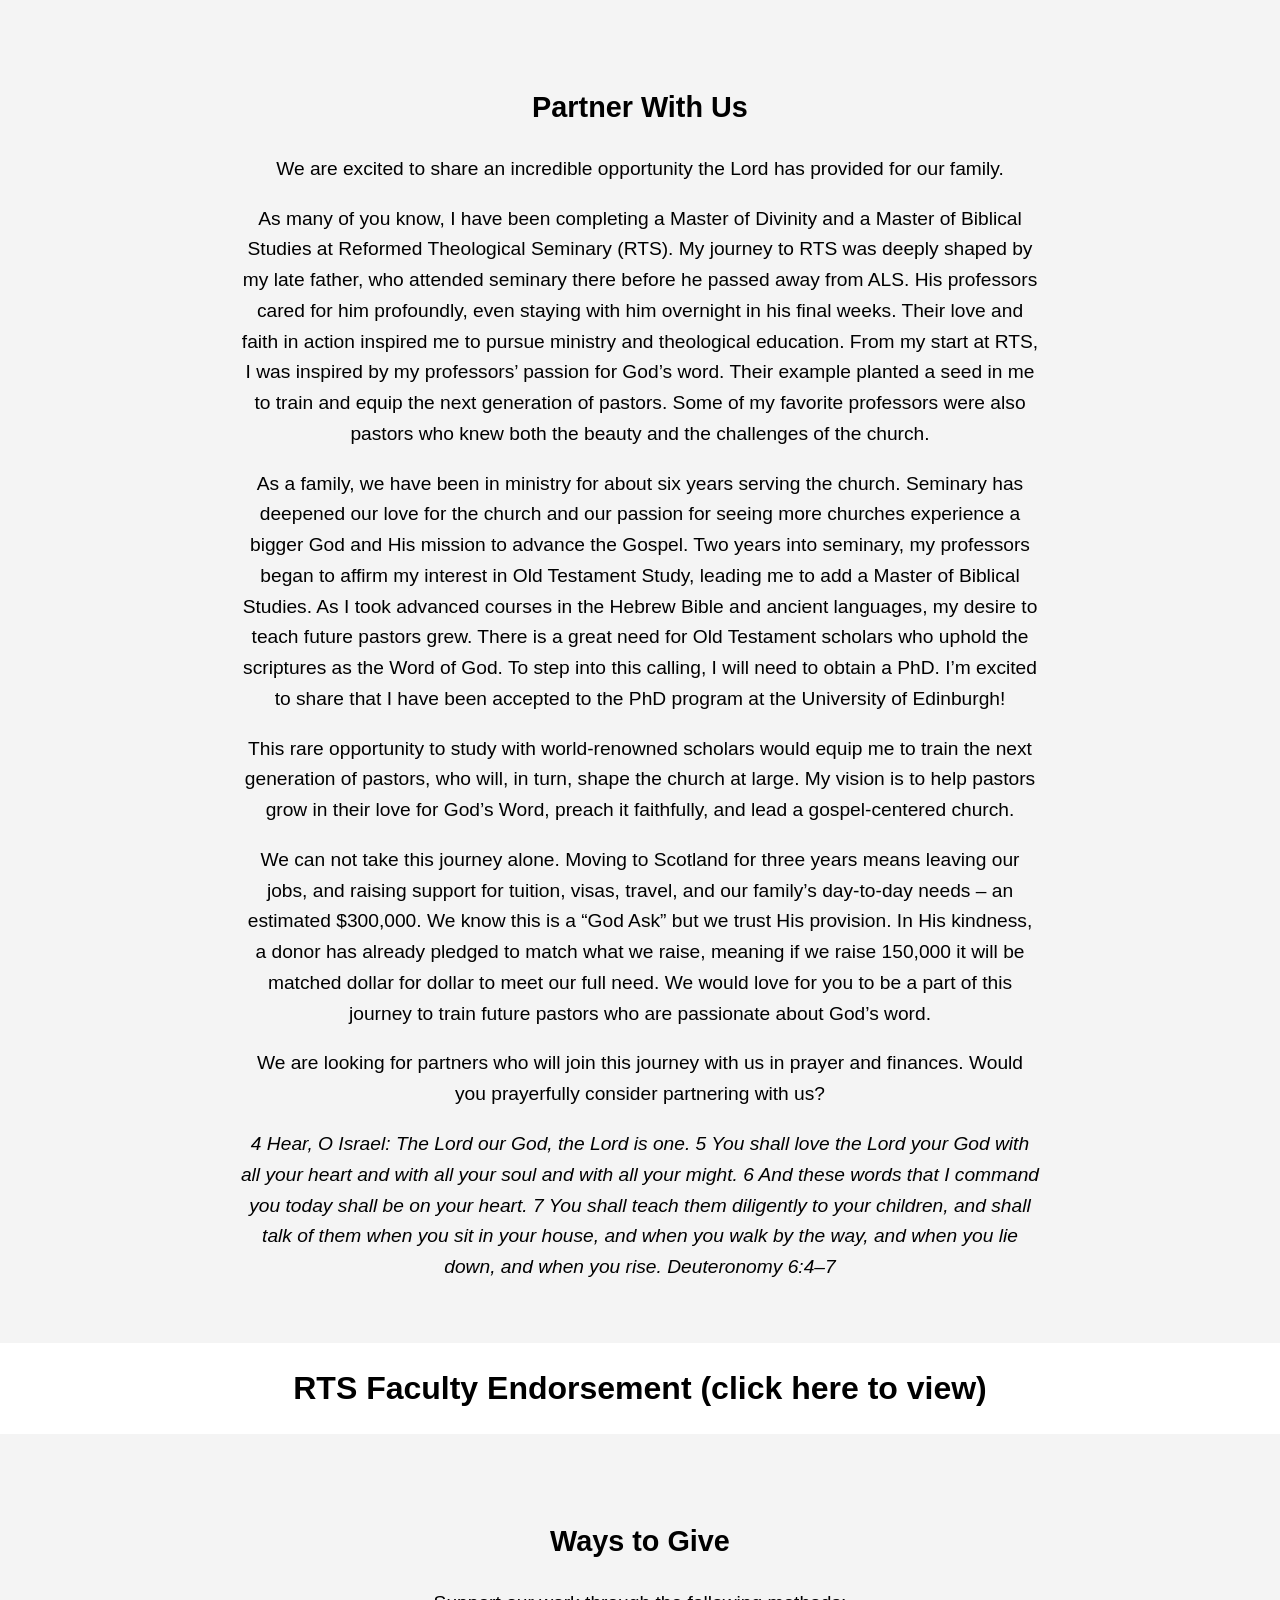
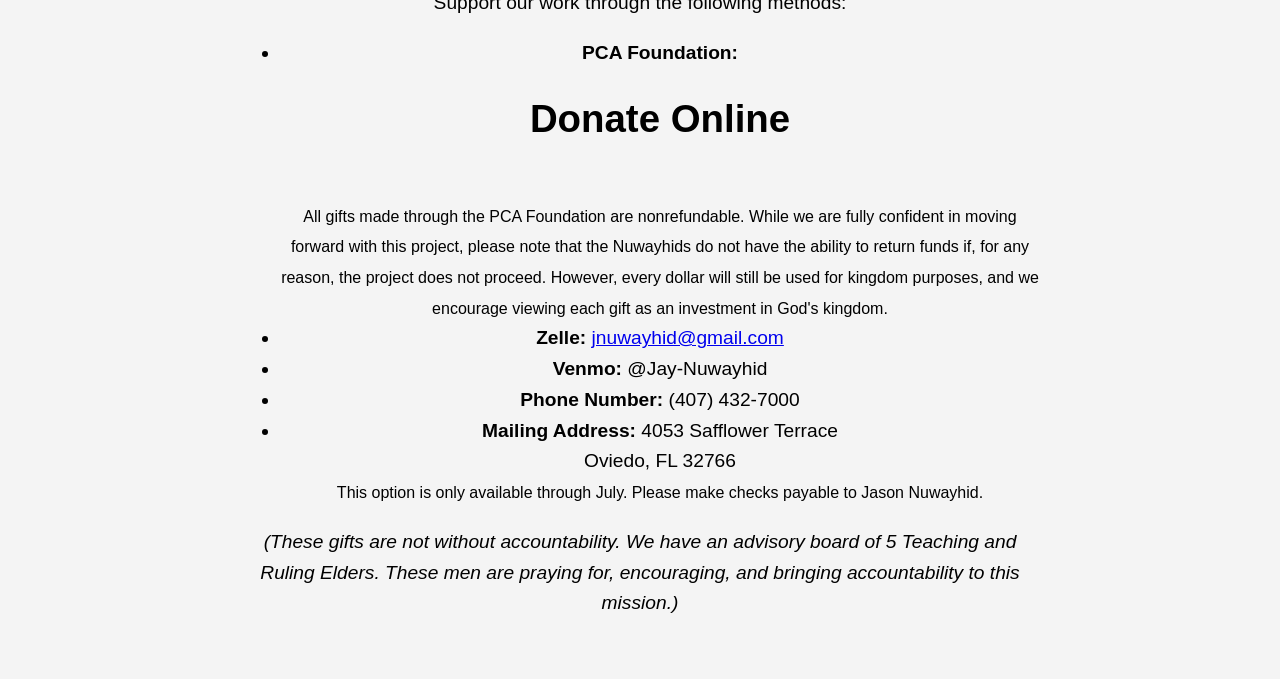
==== index.html @ f7f2bdb0 "Update index.html" ====
<!DOCTYPE html>
<html lang="en">
    <head>
        <meta charset="UTF-8" />
        <meta name="viewport" content="width=device-width, initial-scale=1.0" />
        <title>Support Us</title>
        <style>
            body {
                font-family: Arial, sans-serif;
                margin: 0;
                padding: 0;
                line-height: 1.6;
                text-align: center;
            }

            .hero h1 {
                font-size: 2.5em;
                margin: 0;
                color: black;
                z-index: 1; /* Keeps text above the overlay */
            }

            /* About Section */
            .about {
                background-color: #f4f4f4;
                padding: 60px 20px;
            }

            .about .container {
                max-width: 800px;
                margin: auto;
                font-size: 1.2em;
            }

            /* Giving Section */
            .giving {
                background-color: #333;
                color: white;
                padding: 60px 20px;
            }

            .giving .container {
                max-width: 600px;
                margin: auto;
                font-size: 1.2em;
            }

            .giving ul {
                list-style: none;
                padding: 0;
            }

            .giving li {
                font-size: 1.2em;
                margin: 10px 0;
            }

            .download-link {
                display: block; /* Makes it behave like an h2 */
                font-size: 2em; /* Same size as h2 */
                font-weight: bold; /* Matches h2 styling */
                text-decoration: none; /* Removes default underline */
                color: black; /* Change color as needed */
                margin: 20px 0; /* Spacing like an h2 */
            }

            .download-link:hover {
                color: darkblue; /* Change color on hover */
                text-decoration: underline; /* Optional hover effect */
            }

            /* Mobile-Friendly Adjustments */
            @media (max-width: 768px) {
                .hero {
                    padding: 12vh 10px;
                }

                .about,
                .giving {
                    padding: 40px 15px; /* Reducing padding for smaller screens */
                }

                .about .container,
                .giving .container {
                    font-size: 1em; /* Adjusting text size */
                }

                .giving li {
                    font-size: 1em;
                }
            }
        </style>
    </head>
    <body>
        <!-- Text Section -->
        <section class="about">
            <div class="container">
                <h1>Partner With Us</h1>
                <p>
                    We are excited to share an incredible opportunity the Lord
                    has provided for our family.
                </p>
                <p>
                    As many of you know, I have been completing a Master of
                    Divinity and a Master of Biblical Studies at Reformed
                    Theological Seminary (RTS). My journey to RTS was deeply
                    shaped by my late father, who attended seminary there before
                    he passed away from ALS. His professors cared for him
                    profoundly, even staying with him overnight in his final
                    weeks. Their love and faith in action inspired me to pursue
                    ministry and theological education. From my start at RTS, I
                    was inspired by my professors’ passion for God’s word. Their
                    example planted a seed in me to train and equip the next
                    generation of pastors. Some of my favorite professors were
                    also pastors who knew both the beauty and the challenges of
                    the church.
                </p>
                <p>
                    As a family, we have been in ministry for about six years
                    serving the church. Seminary has deepened our love for the
                    church and our passion for seeing more churches experience a
                    bigger God and His mission to advance the Gospel. Two years
                    into seminary, my professors began to affirm my interest in
                    Old Testament Study, leading me to add a Master of Biblical
                    Studies. As I took advanced courses in the Hebrew Bible and
                    ancient languages, my desire to teach future pastors grew.
                    There is a great need for Old Testament scholars who uphold
                    the scriptures as the Word of God. To step into this
                    calling, I will need to obtain a PhD. I’m excited to share
                    that I have been accepted to the PhD program at the
                    University of Edinburgh!
                </p>
                <p>
                    This rare opportunity to study with world-renowned scholars
                    would equip me to train the next generation of pastors, who
                    will, in turn, shape the church at large. My vision is to
                    help pastors grow in their love for God’s Word, preach it
                    faithfully, and lead a gospel-centered church.
                </p>
                <p>
                    We can not take this journey alone. Moving to Scotland for
                    three years means leaving our jobs, and raising support for
                    tuition, visas, travel, and our family’s day-to-day needs –
                    an estimated $300,000. We know this is a “God Ask” but we
                    trust His provision. In His kindness, a donor has already
                    pledged to match what we raise, meaning if we raise 150,000
                    it will be matched dollar for dollar to meet our full need.
                    We would love for you to be a part of this journey to train
                    future pastors who are passionate about God’s word.
                </p>
                <p>
                    We are looking for partners who will join this journey with
                    us in prayer and finances. Would you prayerfully consider
                    partnering with us?
                </p>
                <i>
                    4 Hear, O Israel: The Lord our God, the Lord is one. 5 You
                    shall love the Lord your God with all your heart and with
                    all your soul and with all your might. 6 And these words
                    that I command you today shall be on your heart. 7 You shall
                    teach them diligently to your children, and shall talk of
                    them when you sit in your house, and when you walk by the
                    way, and when you lie down, and when you rise. Deuteronomy
                    6:4–7
                </i>
            </div>
        </section>

        <!-- Embedded PDF Section -->
        <section class="pdf-section">
            <div class="container">
                <a
                    href="[data-uri]
"
                    download="Reformed-Theological-Seminary-Faculty-Endorsement.pdf"
                    class="download-link"
                >
                    RTS Faculty Endorsement (click here to view)
                </a>
            </div>
        </section>

        <!-- Giving Section -->
        <section class="about">
            <div class="container">
                <h2>Ways to Give</h2>
                <p>Support our work through the following methods:</p>
                <ul>
                    <li>
                        <strong>PCA Foundation:</strong> 
                        <a href="https://host.nxt.blackbaud.com/donor-form?svcid=renxt&formId=2c463266-2988-4151-af8c-14cacacb6138&envid=p-n4kASYOxXUincrNabtZ3Xg&zone=usa" target="_blank" rel="noopener noreferrer" class="download-link">
                            Donate Online
                        </a>
                        <br />
                        <small>
                            All gifts made through the PCA Foundation are nonrefundable. While we are fully confident in moving forward with this project, please note that the Nuwayhids do not have the ability to return funds if, for any reason, the project does not proceed. However, every dollar will still be used for kingdom purposes, and we encourage viewing each gift as an investment in God's kingdom.
                        </small>
                    </li>
                    <li><strong>Zelle:</strong> <a href="mailto:jnuwayhid@gmail.com">jnuwayhid@gmail.com</a></li>
                    <li><strong>Venmo:</strong> @Jay-Nuwayhid</li>
                    <li><strong>Phone Number:</strong> (407) 432-7000</li>
                    <li>
                        <strong>Mailing Address:</strong> 4053 Safflower Terrace<br />
                        Oviedo, FL 32766<br />
                        <small>This option is only available through July. Please make checks payable to Jason Nuwayhid.</small>
                    </li>
                </ul>
                <i>
                    (These gifts are not without accountability. We have an advisory board of 5 Teaching and Ruling Elders. These men are praying for, encouraging, and bringing accountability to this mission.)
                </i>
            </div>
        </section>
    </body>
</html>
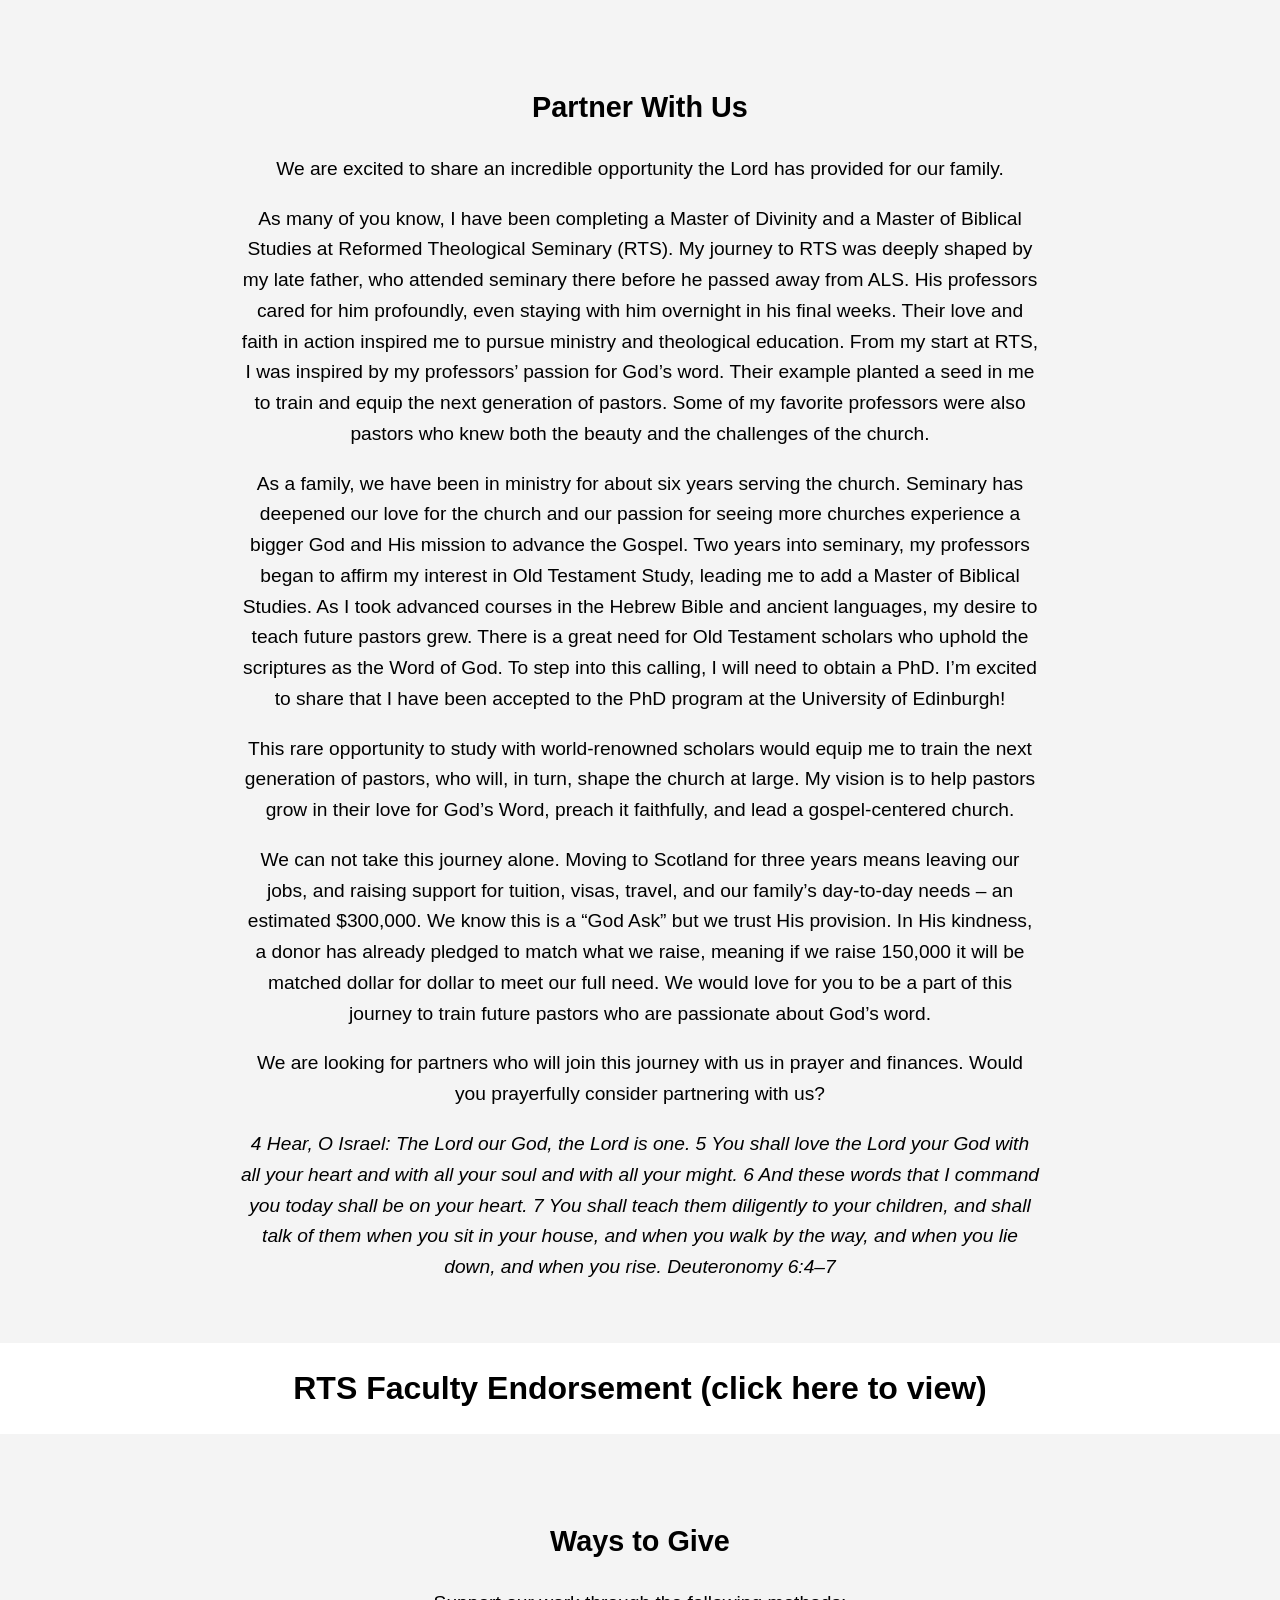
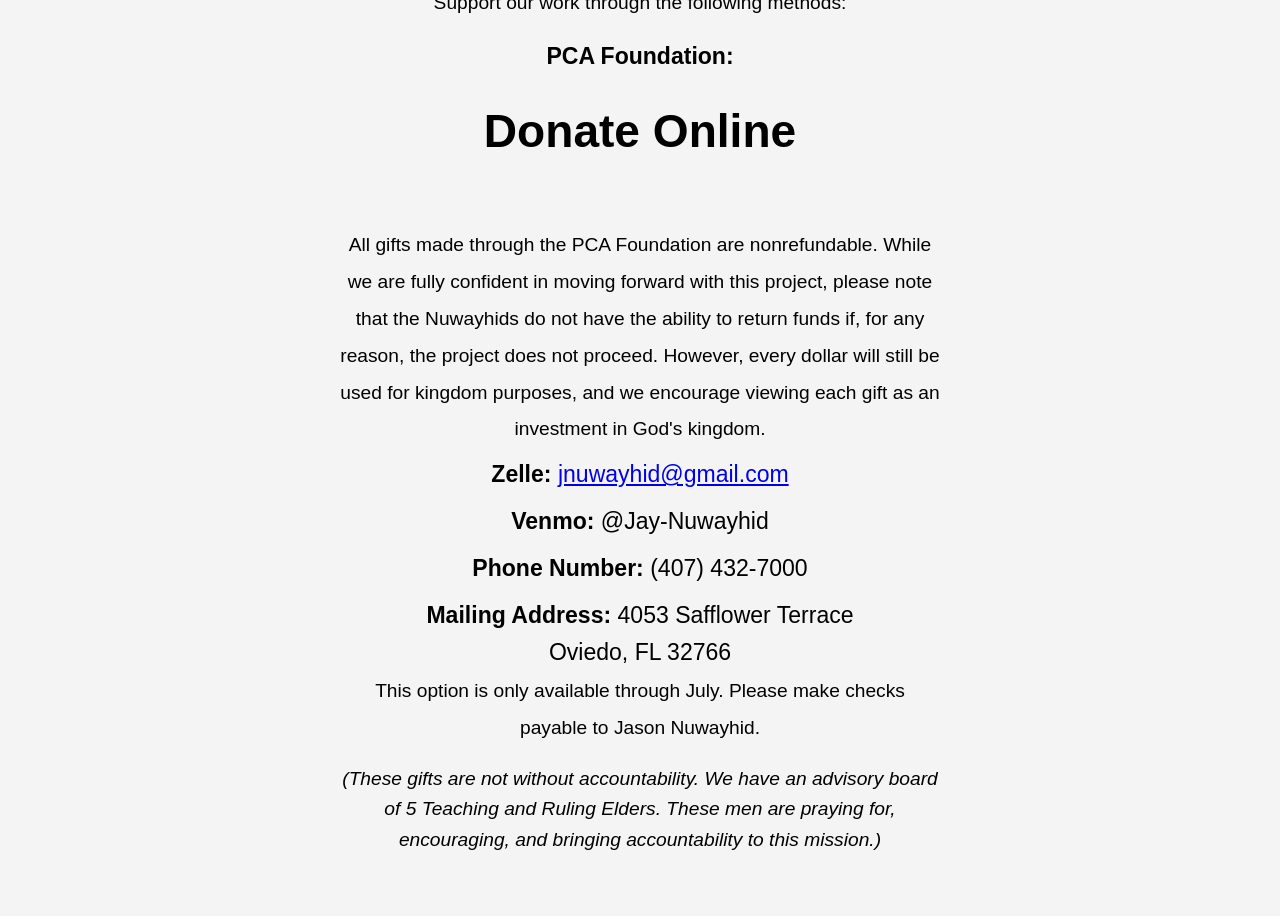
==== commit 4c55b3bd: "Update index.html" ====
--- a/index.html
+++ b/index.html
@@ -34,8 +34,7 @@
 
             /* Giving Section */
             .giving {
-                background-color: #333;
-                color: white;
+                background-color: #f4f4f4;
                 padding: 60px 20px;
             }
 
@@ -181,7 +180,7 @@
         </section>
 
         <!-- Giving Section -->
-        <section class="about">
+        <section class="giving">
             <div class="container">
                 <h2>Ways to Give</h2>
                 <p>Support our work through the following methods:</p>
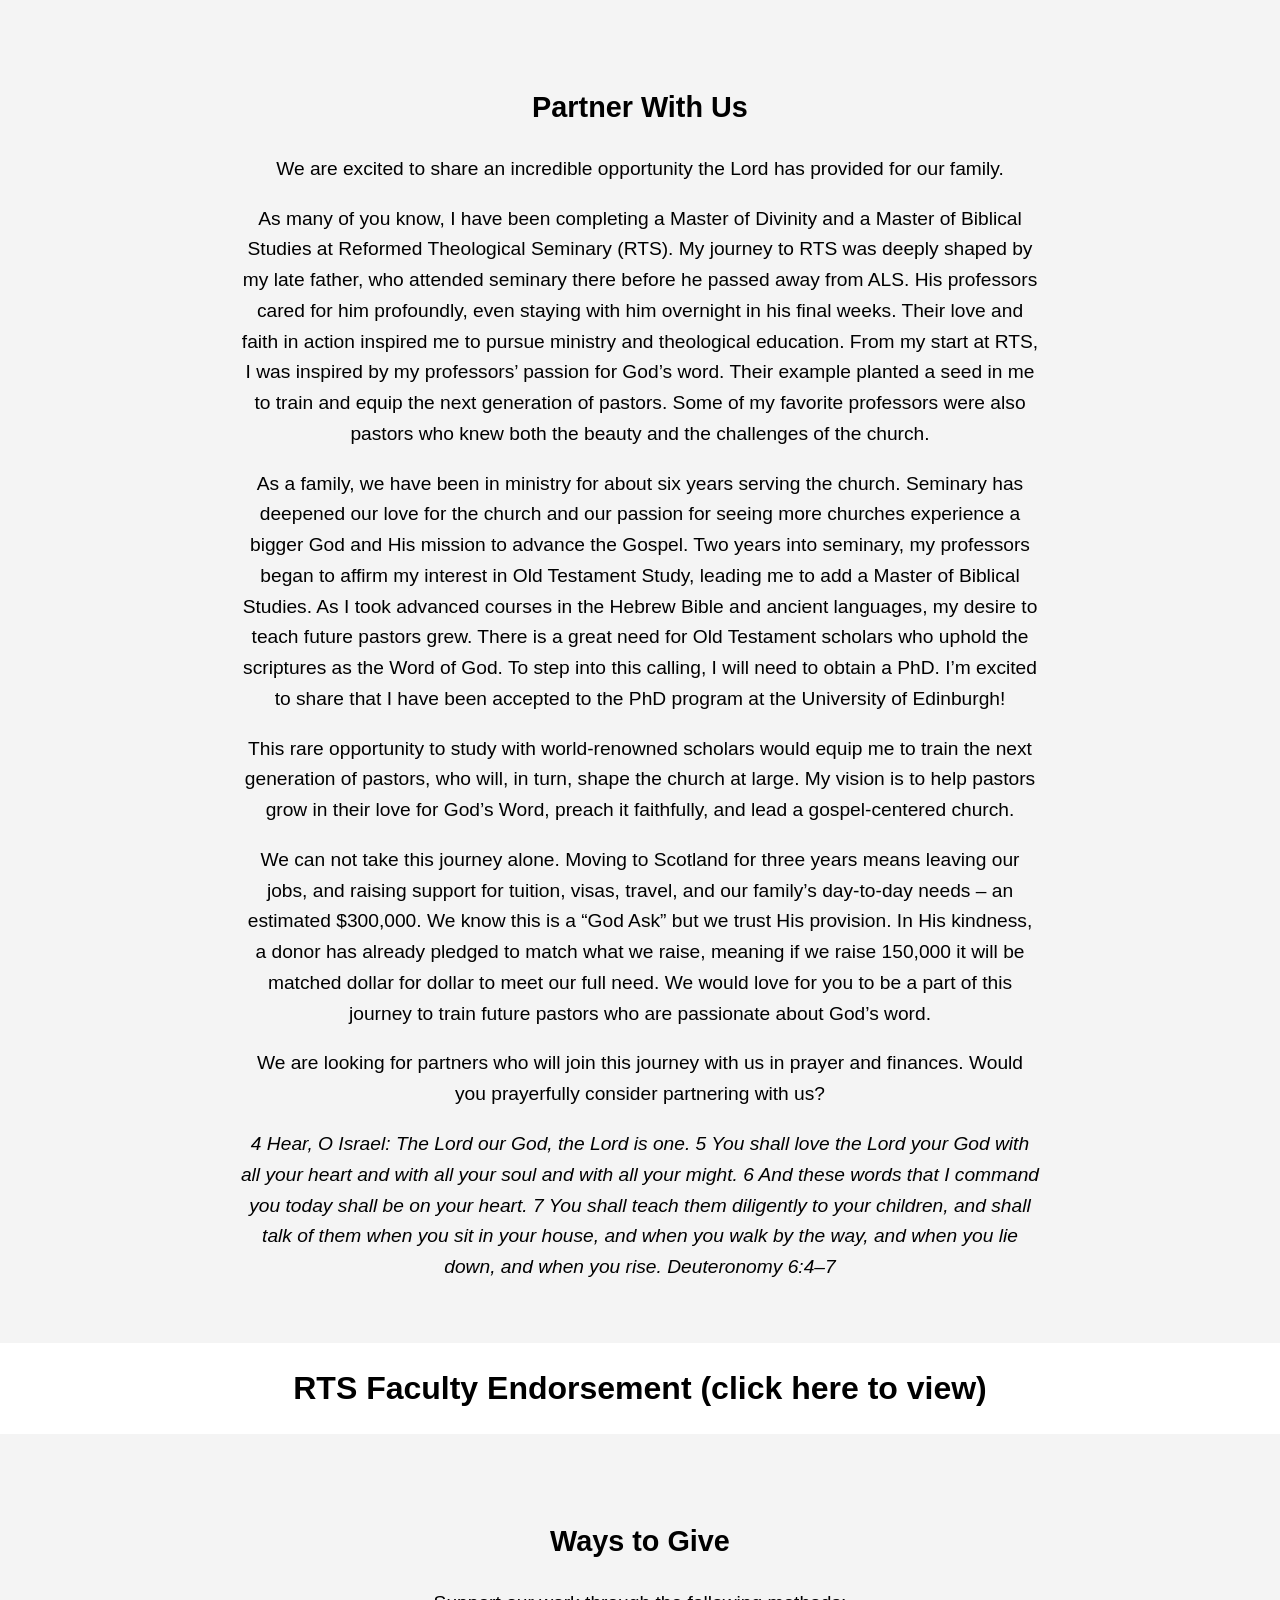
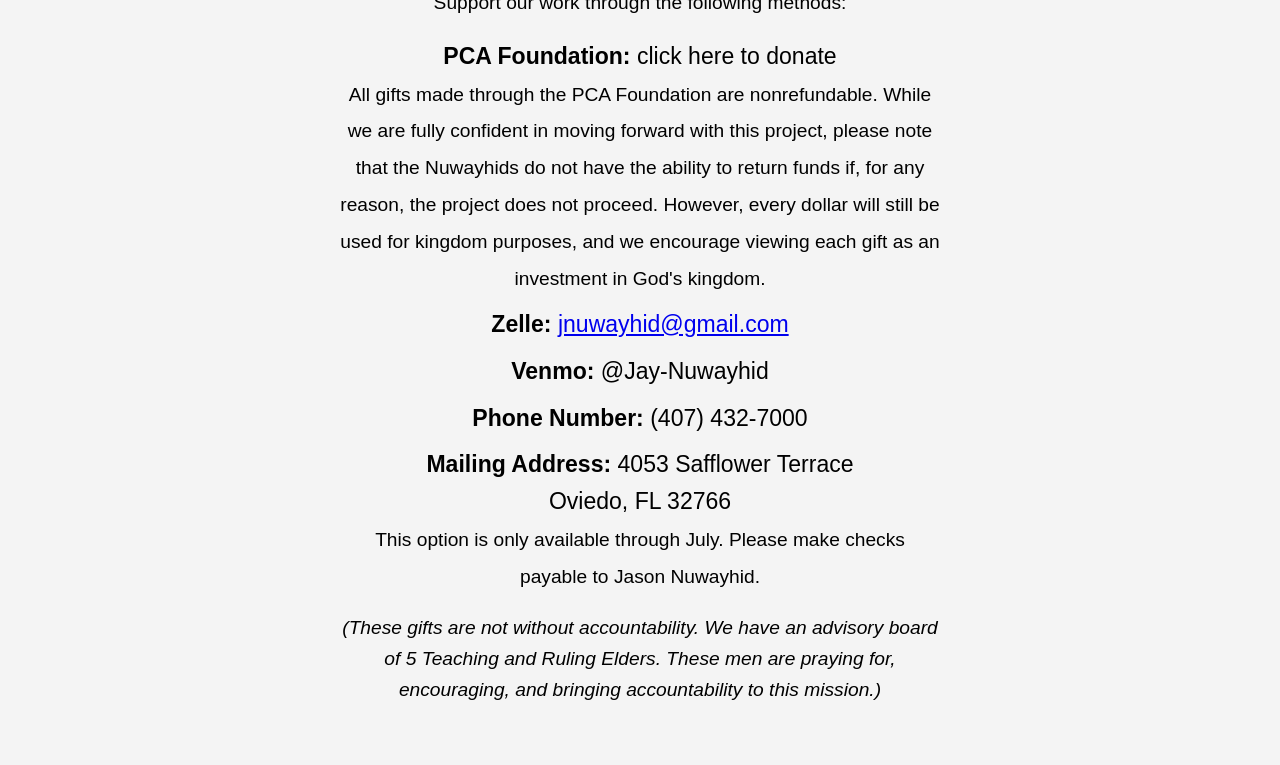
==== commit 3c56cb95: "Update index.html" ====
--- a/index.html
+++ b/index.html
@@ -54,6 +54,15 @@
                 margin: 10px 0;
             }
 
+            .download-link1 {
+                text-decoration: none; /* Removes default underline */
+                color: black; /* Change color as needed */
+            }
+            .download-link1:hover {
+                color: darkblue; /* Change color on hover */
+                text-decoration: underline; /* Optional hover effect */
+            }
+
             .download-link {
                 display: block; /* Makes it behave like an h2 */
                 font-size: 2em; /* Same size as h2 */
@@ -187,8 +196,8 @@
                 <ul>
                     <li>
                         <strong>PCA Foundation:</strong> 
-                        <a href="https://host.nxt.blackbaud.com/donor-form?svcid=renxt&formId=2c463266-2988-4151-af8c-14cacacb6138&envid=p-n4kASYOxXUincrNabtZ3Xg&zone=usa" target="_blank" rel="noopener noreferrer" class="download-link">
-                            Donate Online
+                        <a href="https://host.nxt.blackbaud.com/donor-form?svcid=renxt&formId=2c463266-2988-4151-af8c-14cacacb6138&envid=p-n4kASYOxXUincrNabtZ3Xg&zone=usa" target="_blank" rel="noopener noreferrer" class="download-link1">
+                            click here to donate
                         </a>
                         <br />
                         <small>
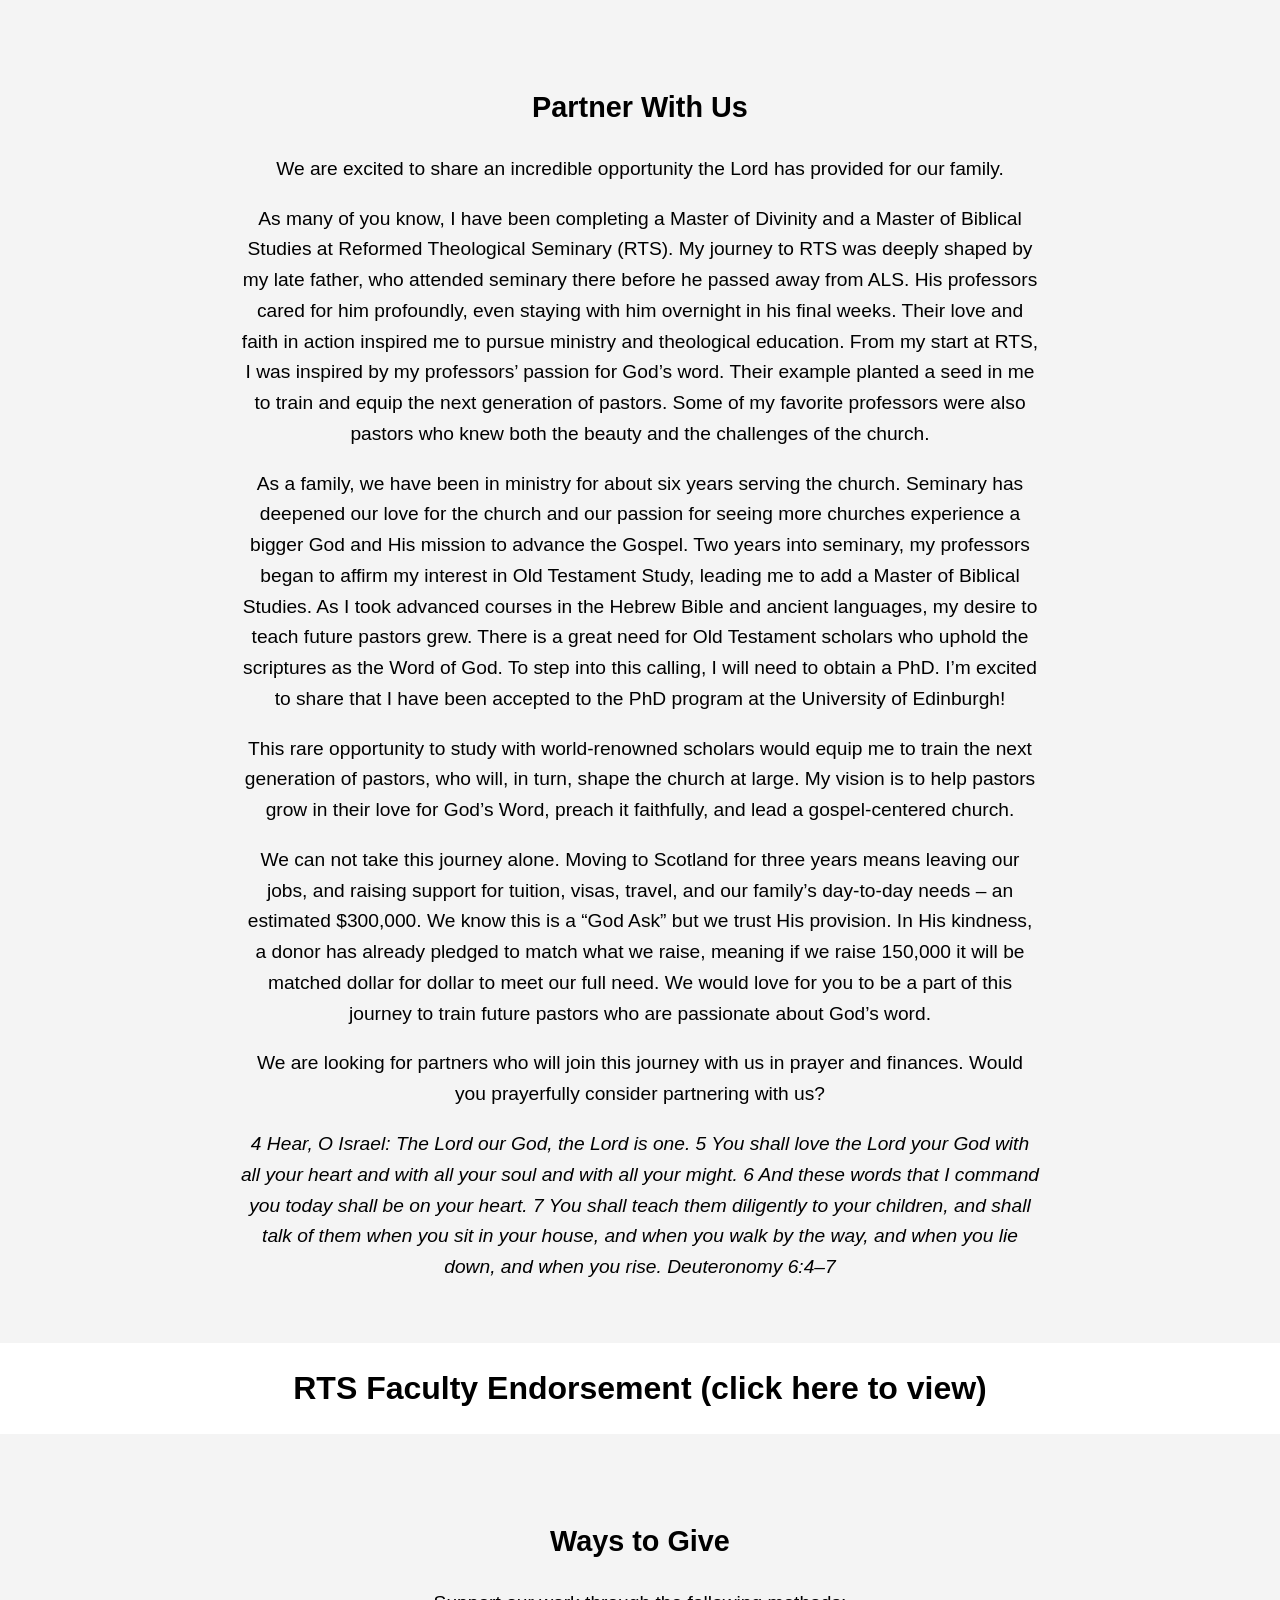
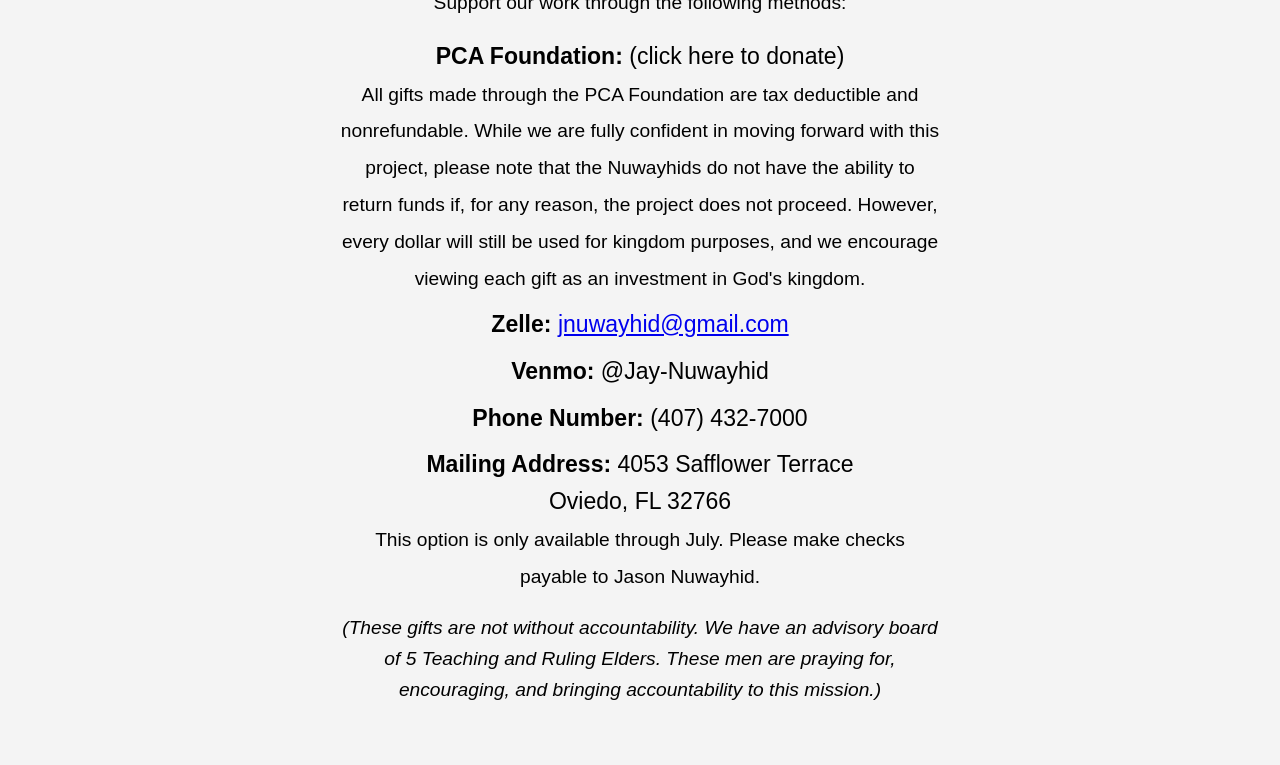
==== commit 7edacba9: "Update index.html" ====
--- a/index.html
+++ b/index.html
@@ -195,13 +195,13 @@
                 <p>Support our work through the following methods:</p>
                 <ul>
                     <li>
-                        <strong>PCA Foundation:</strong> 
                         <a href="https://host.nxt.blackbaud.com/donor-form?svcid=renxt&formId=2c463266-2988-4151-af8c-14cacacb6138&envid=p-n4kASYOxXUincrNabtZ3Xg&zone=usa" target="_blank" rel="noopener noreferrer" class="download-link1">
-                            click here to donate
+                            <strong>PCA Foundation:</strong> 
+                            (click here to donate)
                         </a>
                         <br />
                         <small>
-                            All gifts made through the PCA Foundation are nonrefundable. While we are fully confident in moving forward with this project, please note that the Nuwayhids do not have the ability to return funds if, for any reason, the project does not proceed. However, every dollar will still be used for kingdom purposes, and we encourage viewing each gift as an investment in God's kingdom.
+                            All gifts made through the PCA Foundation are tax deductible and nonrefundable. While we are fully confident in moving forward with this project, please note that the Nuwayhids do not have the ability to return funds if, for any reason, the project does not proceed. However, every dollar will still be used for kingdom purposes, and we encourage viewing each gift as an investment in God's kingdom.
                         </small>
                     </li>
                     <li><strong>Zelle:</strong> <a href="mailto:jnuwayhid@gmail.com">jnuwayhid@gmail.com</a></li>
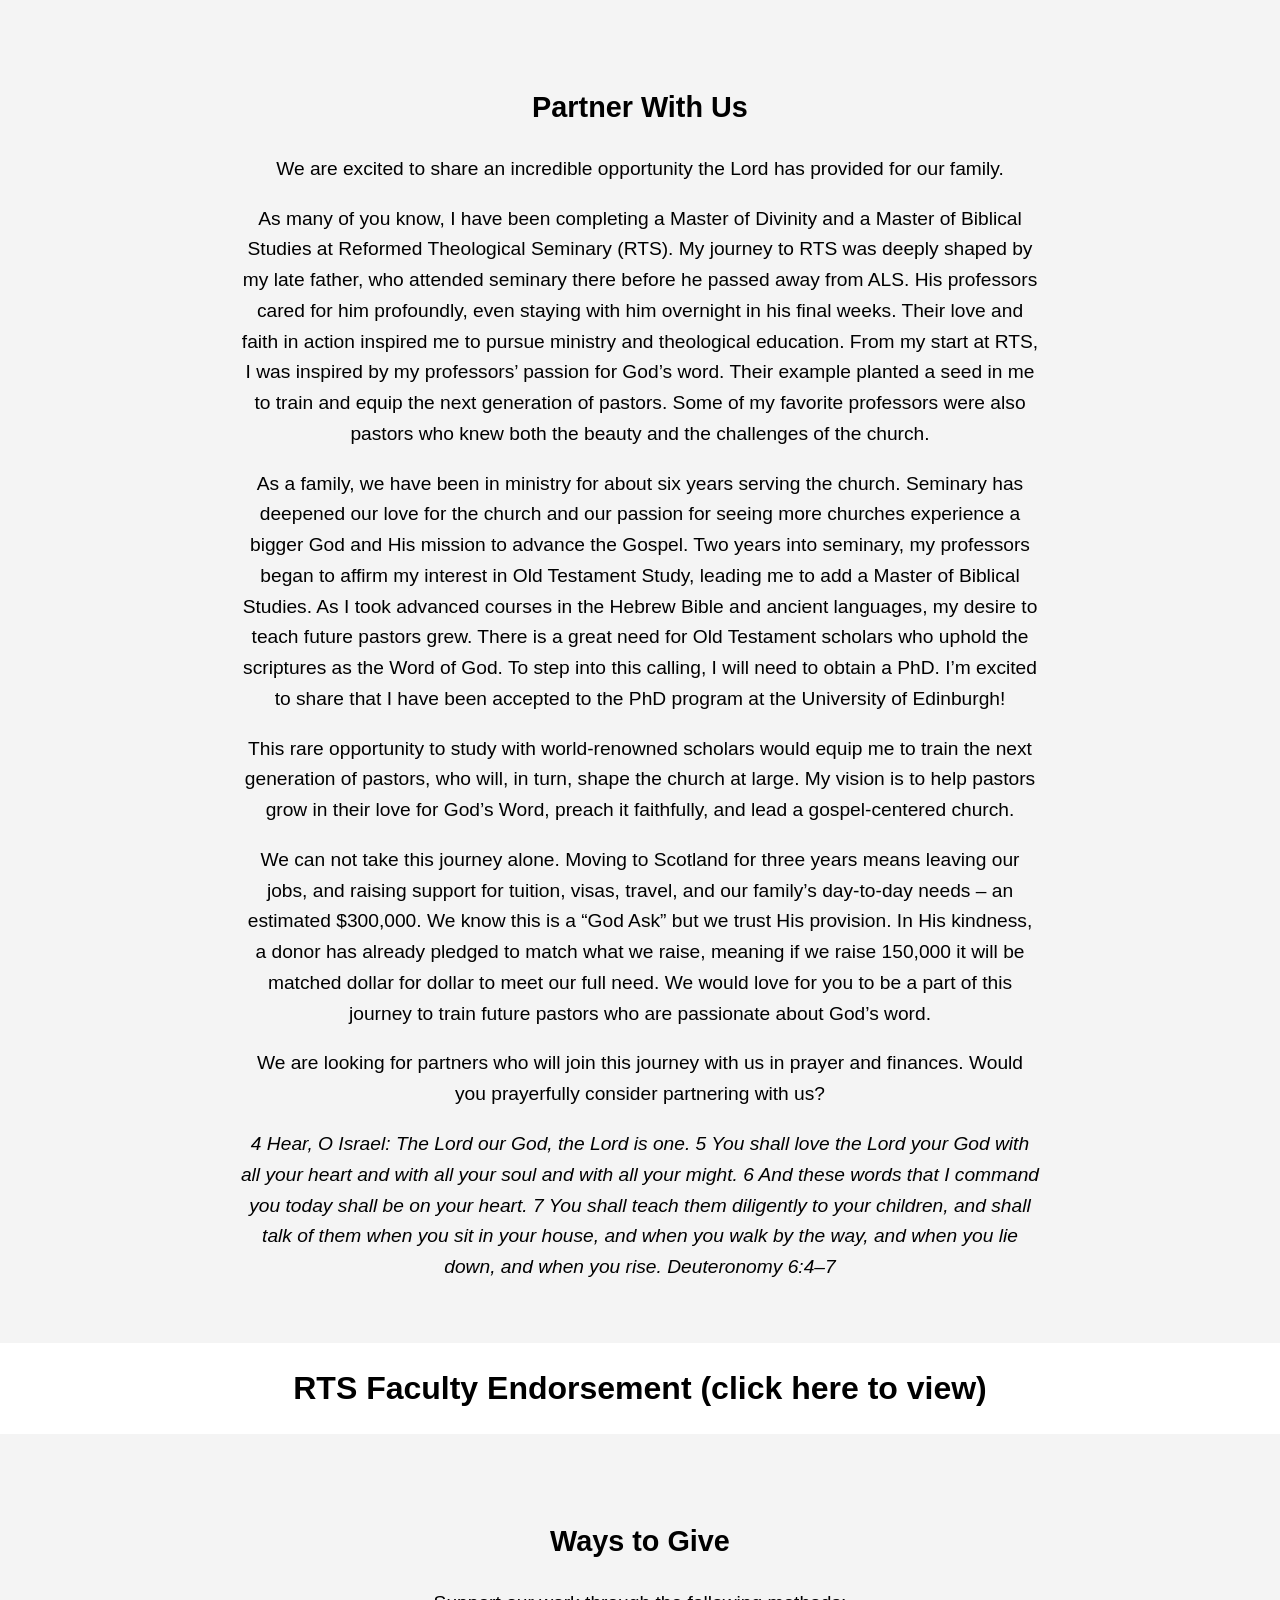
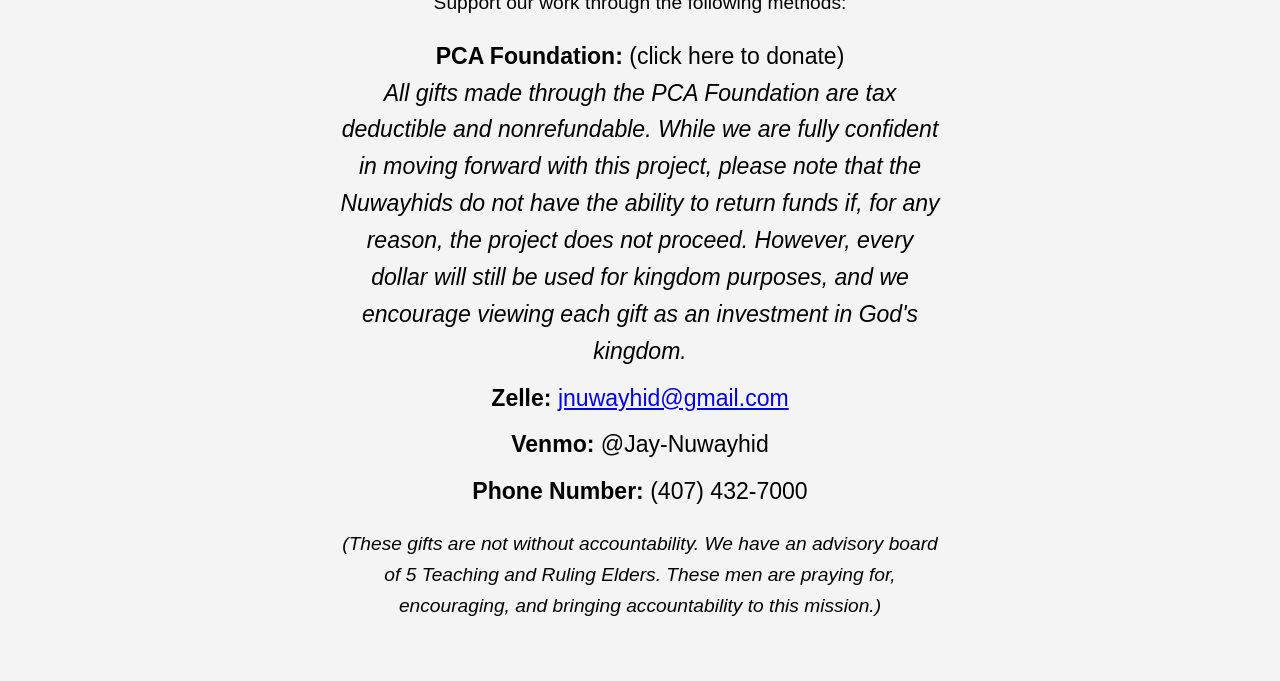
==== commit ec1ce7b3: "Update index.html" ====
--- a/index.html
+++ b/index.html
@@ -200,18 +200,13 @@
                             (click here to donate)
                         </a>
                         <br />
-                        <small>
+                        <i>
                             All gifts made through the PCA Foundation are tax deductible and nonrefundable. While we are fully confident in moving forward with this project, please note that the Nuwayhids do not have the ability to return funds if, for any reason, the project does not proceed. However, every dollar will still be used for kingdom purposes, and we encourage viewing each gift as an investment in God's kingdom.
-                        </small>
+                        </i>
                     </li>
                     <li><strong>Zelle:</strong> <a href="mailto:jnuwayhid@gmail.com">jnuwayhid@gmail.com</a></li>
                     <li><strong>Venmo:</strong> @Jay-Nuwayhid</li>
                     <li><strong>Phone Number:</strong> (407) 432-7000</li>
-                    <li>
-                        <strong>Mailing Address:</strong> 4053 Safflower Terrace<br />
-                        Oviedo, FL 32766<br />
-                        <small>This option is only available through July. Please make checks payable to Jason Nuwayhid.</small>
-                    </li>
                 </ul>
                 <i>
                     (These gifts are not without accountability. We have an advisory board of 5 Teaching and Ruling Elders. These men are praying for, encouraging, and bringing accountability to this mission.)
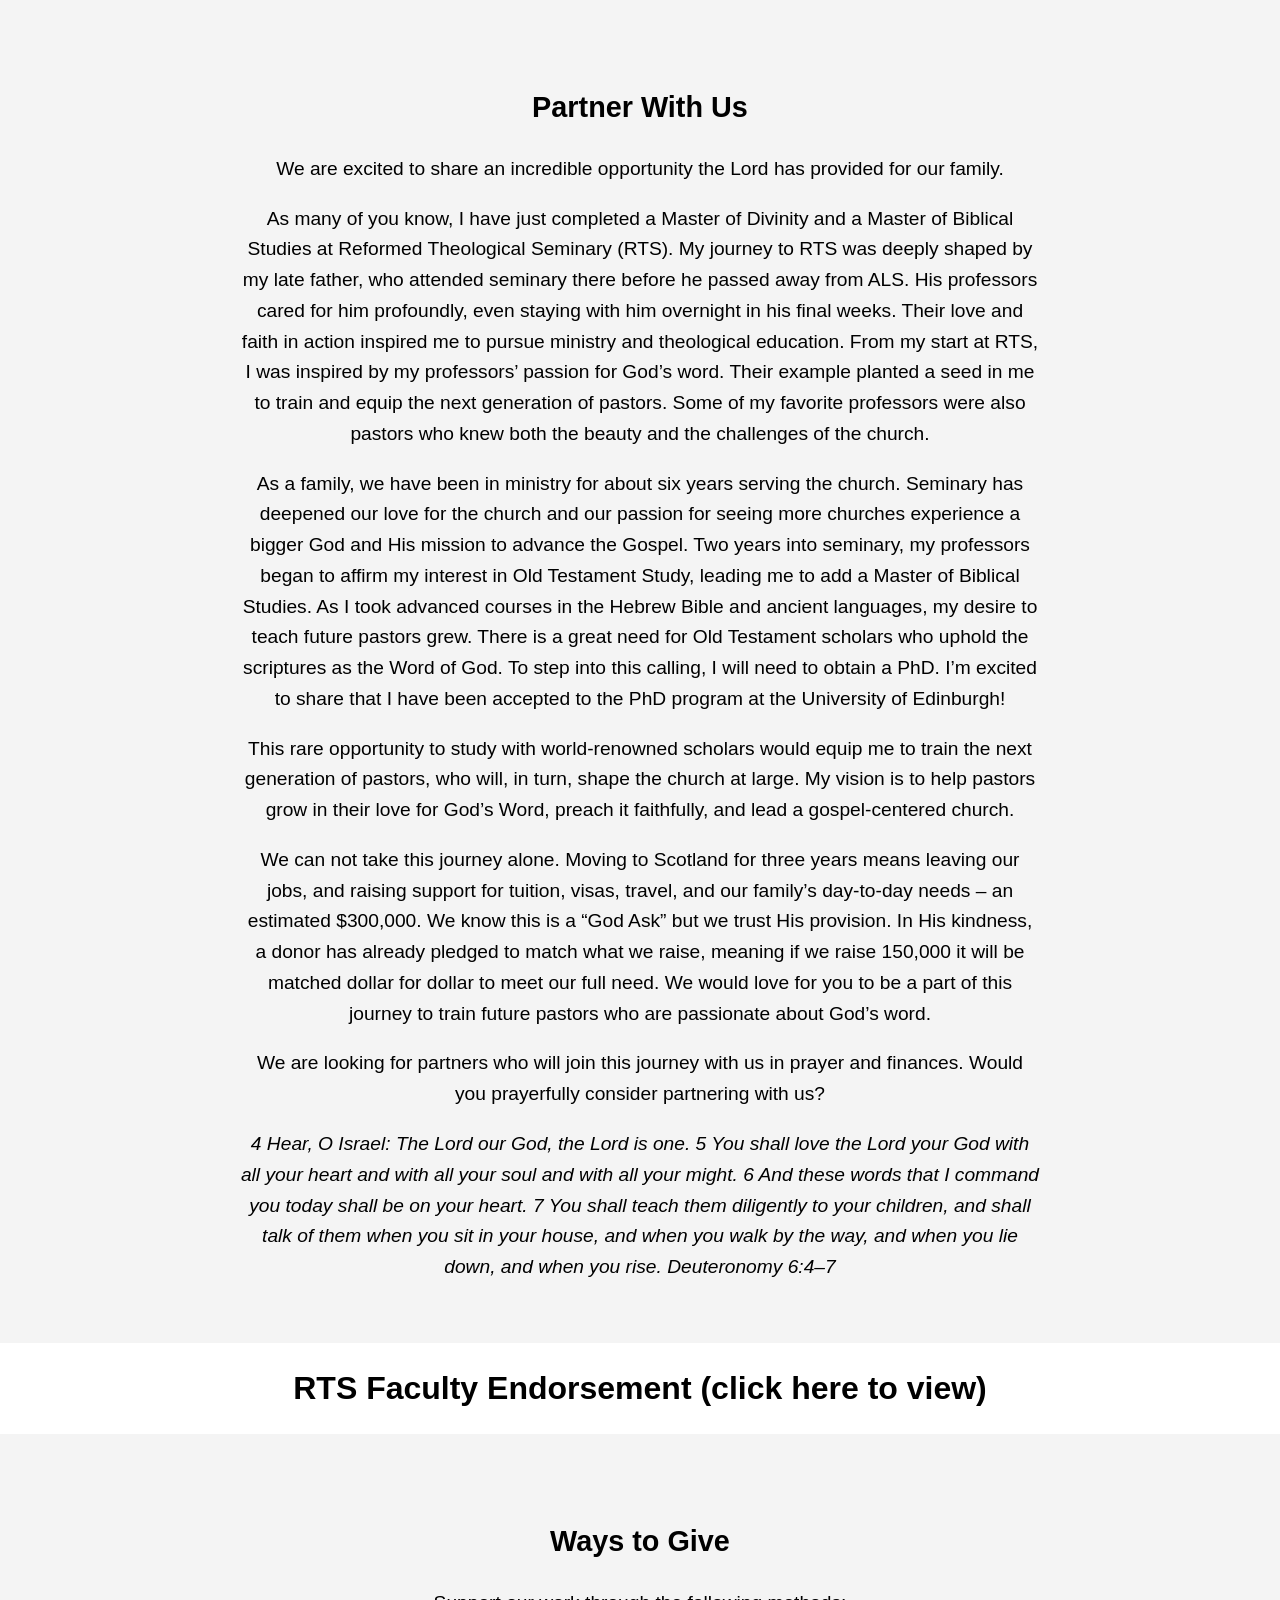
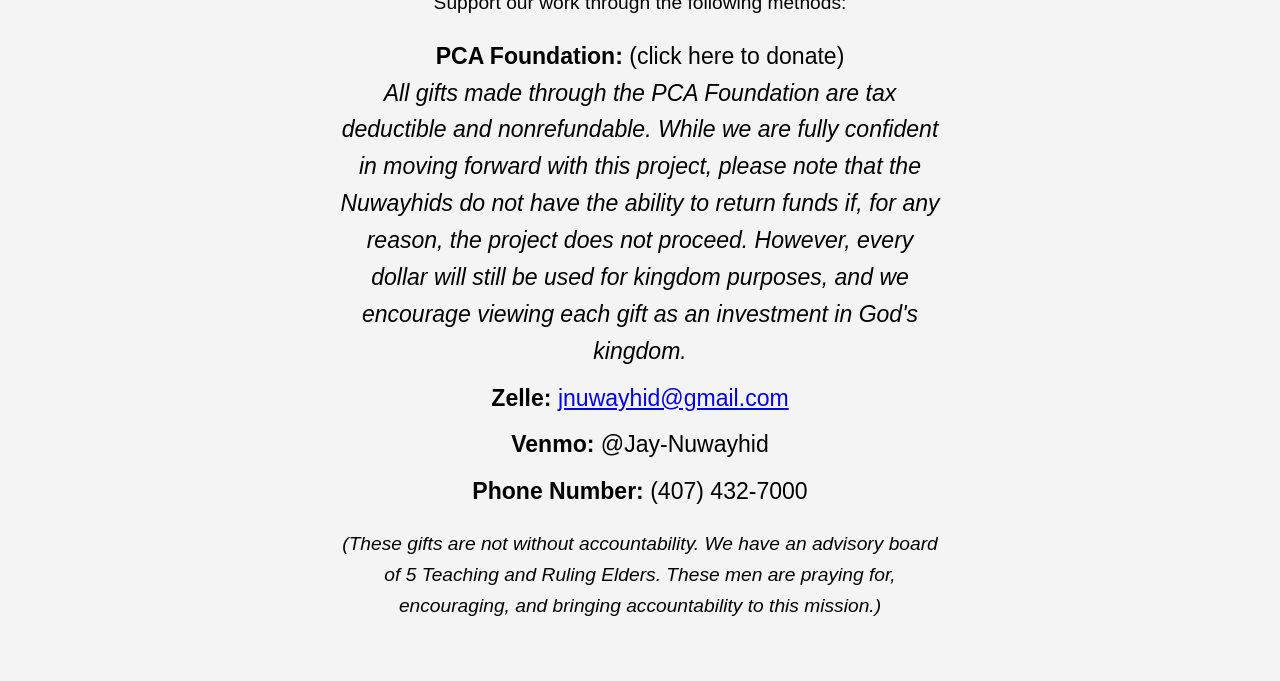
==== commit e9f7ac4e: "Update index.html" ====
--- a/index.html
+++ b/index.html
@@ -109,7 +109,7 @@
                     has provided for our family.
                 </p>
                 <p>
-                    As many of you know, I have been completing a Master of
+                    As many of you know, I have just completed a Master of
                     Divinity and a Master of Biblical Studies at Reformed
                     Theological Seminary (RTS). My journey to RTS was deeply
                     shaped by my late father, who attended seminary there before
